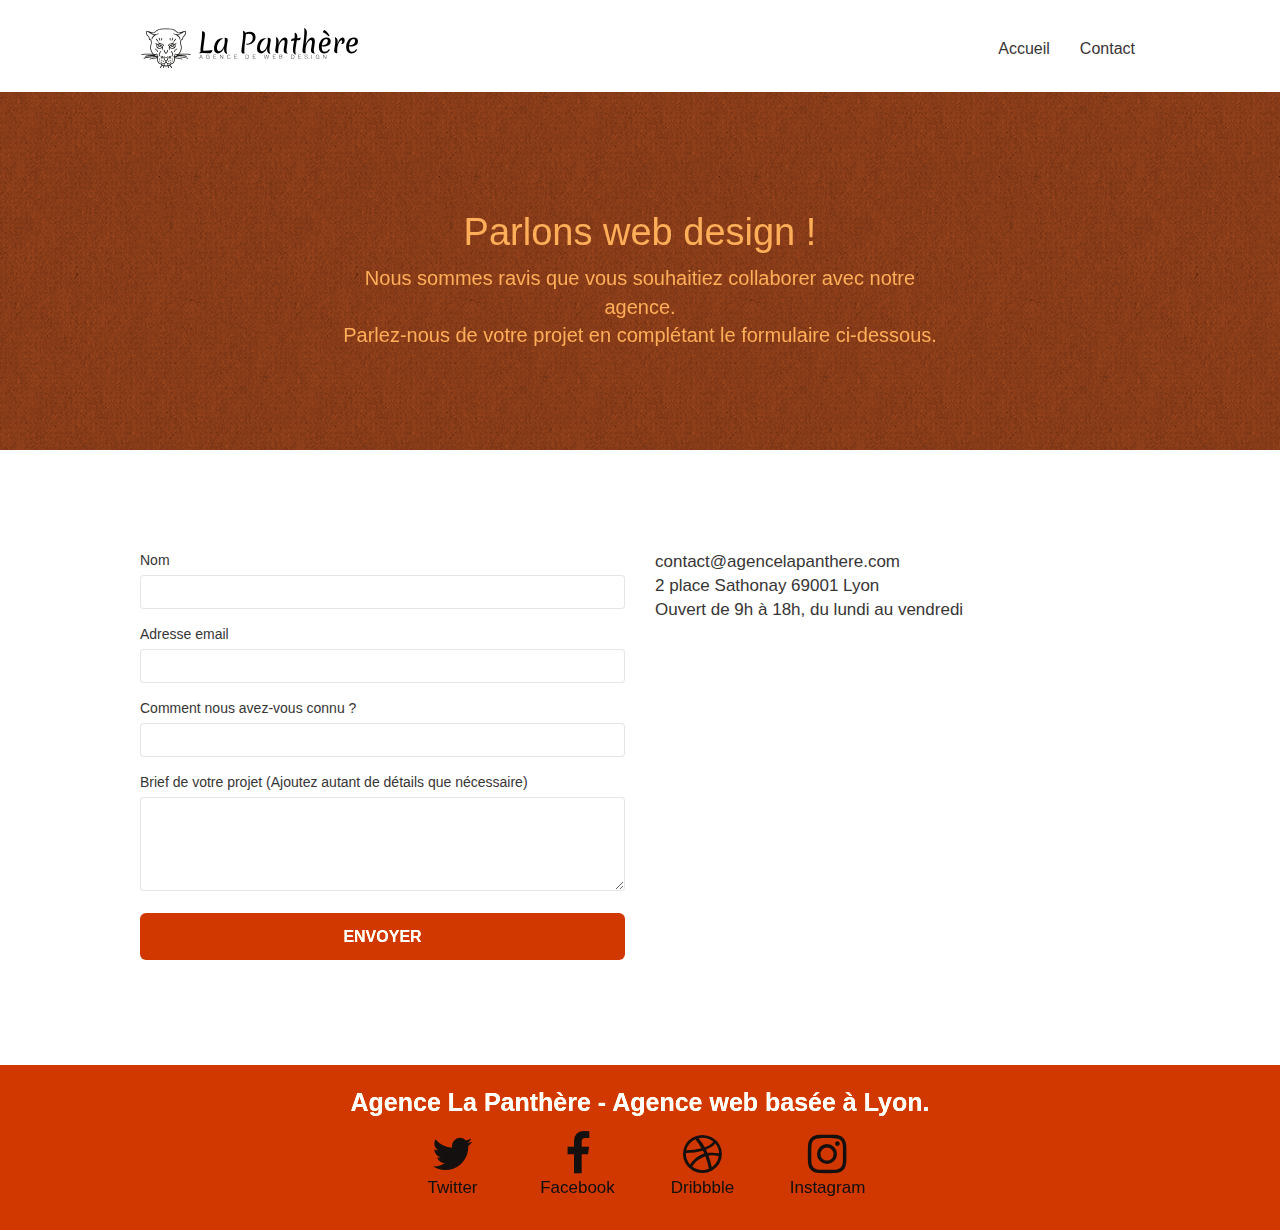
==== contact.html @ a19d9127 "modif page2 ->contact" ====
<!DOCTYPE html>
<html lang="fr">
  <head>
    <meta charset="utf-8" />
    <meta
      name="keywords"
      content="seo, google,web design, site web, site internet, agence design paris,entreprise webdesign, panthère, Lyon Webdesign, Agence web ,Agence web Lyon, Création site internet"
    />
    <meta
      name="description"
      content="L'Agence La Panthère est une agence web permet aux entreprises de devenir visible sur Internet"
    />
    <meta name="author" content="Florent Escots" />
    <meta
      name="viewport"
      content="width=device-width, initial-scale=1.0, viewport-fit=cover"
    />
    <meta
      name="google-site-verification"
      content="YXkiC8D59uaV1XhTnyO_p48L75bWvxlpBgqKc7YOG14"
    />
    <link rel="shortcut icon" type="image/jpg" href="favicon.jpg" />
    <link rel="stylesheet" type="text/css" href="./css/bootstrap.css" />
    <link rel="stylesheet" type="text/css" href="style.css" />
    <link rel="stylesheet" type="text/css" href="./css/font-awesome.css" />
    <link rel="stylesheet" type="text/css" href="./css/et-line.css" />

   

    <title>Contact</title>

    <!-- Analytics -->

    <!-- Analytics END -->
  </head>
  <body>
    <!-- Principal conteneur -->
    <div class="page-container">
      <!-- bloc-0 -->
      <div class="bloc bgc-white l-bloc" id="bloc-0">
        <div class="container bloc-sm">
          <nav class="navbar row">
            <div class="navbar-header">
              <a class="navbar-brand" href="index.html"
                ><img
                  src="img/agence-la-panthere-monochrome.svg"
                  alt="atlanta web design logo"
                  height="40"
              /></a>

              <!-- Nav  -->
              <button
                id="nav-toggle"
                type="button"
                class="ui-navbar-toggle navbar-toggle"
                data-toggle="collapse"
                data-target=".navbar-1"
              >
                <span class="sr-only">Toggle navigation</span
                ><span class="icon-bar"></span><span class="icon-bar"></span
                ><span class="icon-bar"></span>
              </button>
            </div>

            <div class="collapse navbar-collapse navbar-1 special-dropdown-nav">
              <ul class="site-navigation nav navbar-nav">
                <li>
                  <a href="index.html">Accueil</a>
                </li>

                <li>
                  <a href="contact.html">Contact</a>
                </li>
              </ul>
            </div>
          </nav>
        </div>
      </div>
      <!-- bloc-0 END -->

      <!-- bloc-6 -->
      <div
        class="bloc bg-dots-bg bg-repeat bgc-atomic-tangerine d-bloc bloc-bg-texture texture-paper"
        id="bloc-6"
      >
        <div class="container bloc-lg">
          <div class="row">
            <div class="col-sm-12">
              <h1 class="text-center hero-bloc-text tc-white contrastx2">
                Parlons web design !
              </h1>
              <p
                class="text-center mg-lg tc-white tight-width-whitespace contrastx2 text-size-medium"
              >
                Nous sommes ravis que vous souhaitiez collaborer avec notre
                agence.<br />
                Parlez-nous de votre projet en complétant le formulaire
                ci-dessous.
              </p>
            </div>
          </div>
        </div>
      </div>
      <!-- bloc-6 END -->

      <!-- bloc-7 -->
      <div class="bloc bgc-white l-bloc" id="bloc-7">
        <div class="container bloc-lg">
          <div class="row">
            <div class="col-sm-6">
              <form
                id="form_1"
                novalidate
                success-msg="Your message has been sent."
                fail-msg="Sorry it seems that our mail server is not responding, Sorry for the inconvenience!"
              >
                <div class="form-group">
                  <label id="Nom"> Nom </label>
                  <input
                    id="name"
                    type="text"
                    aria-labelledby="Nom"
                    class="form-control"
                    required
                  />
                </div>
                <div class="form-group">
                  <label id="mail"> Adresse email </label>
                  <input
                    id="email"
                    class="form-control"
                    type="email"
                    aria-labelledby="mail"
                    required
                  />
                </div>
                <div class="form-group">
                  <label id="connu"> Comment nous avez-vous connu ? </label>
                  <input
                    class="form-control"
                    aria-labelledby="connu"
                    type="text"
                    required
                    id="input_504"
                  />
                </div>
                <div class="form-group">
                  <label id="brief-project">
                    Brief de votre projet (Ajoutez autant de détails que
                    nécessaire)<br /> </label
                  ><textarea
                    id="message"
                    type="text"
                    class="form-control"
                    aria-labelledby="brief-project"
                    rows="4"
                    cols="50"
                    required
                  ></textarea>
                </div>
                <button
                  class="bloc-button btn btn-lg btn-block cta-hero btn-atomic-tangerine contrastx15"
                  type="submit"
                >
                  Envoyer
                </button>
              </form>
            </div>
            <div class="col-sm-6">
              <p>
                contact@agencelapanthere.com<br />2 place Sathonay 69001 Lyon<br />Ouvert
                de 9h à 18h, du lundi au vendredi<br />
              </p>
            </div>
          </div>
        </div>
      </div>
      <!-- bloc-7 END -->
     <!-- Footer - bloc-8 -->
     <div class="bloc bgc-atomic-tangerine d-bloc contrastx15" id="bloc-8">
      <div class="container bloc-sm">
        <div class="row">
          <div class="col-sm-12">
            <p
              class="text-center white text-size-large contrastx2 weightbold"
            >
              Agence La Panthère - Agence web basée à Lyon.<br />
            </p>
            <div class="row row-no-gutters social">
              <div class="col-sm-3">
                <div class="text-center">
                  <a class="social" href="https://twitter.com/home"  aria-label="twitter">
                    <div class="flex-column">
                      <span class="fa fa-twitter icon-md"></span>
                      <p>Twitter</p>
                    </div>
                  </a>
                </div>
              </div>

              <div class="col-sm-3">
                <div class="text-center">
                  <a
                    class="social"
                    href="https://www.facebook.com/"
                    aria-label="facebook">
                    <div class="flex-column">
                      <span class="fa fa-facebook icon-md"></span>
                      <p>Facebook </p></div>
                    </div>
                  </a>
              </div>
              <div class="col-sm-3">
                <div class="text-center">
                  <a class="social" href="https://dribbble.com/"  aria-label="dribbble">
                    <div class="flex-column">
                      <span class="fa fa-dribbble icon-md"></span>
                      <p>Dribbble</p>
                    </div>
                  </a>
                </div>
              </div>
              <div class="col-sm-3">
                <div class="text-center">
                  <a
                    class="social"
                    href="https://www.instagram.com/?hl=fr"
                    aria-label="instagram">
                    <div class="flex-column">
                      <span class="fa fa-instagram icon-md"></span>
                      <p>Instagram</p>
                    </div>
                  </a>
                </div>
              </div>
            </div>
          </div>
        </div>
      </div>
      <!-- Footer - bloc-8 END -->
    </div>
    <!-- Principal conteneur END -->
  </body>

</html>
---- style.css ----
body {
  margin: 0;
  padding: 0;
  background: #fff;
  overflow-x: hidden;
  -webkit-font-smoothing: antialiased;
  -moz-osx-font-smoothing: grayscale;
}

@font-face {
  font-family: "Pacifico";
  font-style: normal;
  font-weight: 400;
  src: local("Pacifico Regular"), local("Pacifico-Regular"),
    url(https://fonts.gstatic.com/s/pacifico/v12/FwZY7-Qmy14u9lezJ-6H6MmBp0u-.woff2)
      format("woff2");
  font-display: swap;
}

a,
button {
  transition: all 0.3s ease-in-out;
  outline: none !important;
}

a:hover {
  text-decoration: none;
  cursor: pointer;
}

#page-loading-blocs-notifaction {
  position: fixed;
  top: 0;
  bottom: 0;
  width: 100%;
  z-index: 100000;
  background: #ffffff url("img/pageload-spinner.gif") no-repeat center center;
}

.bloc {
  width: 100%;
  clear: both;
  background: 50% 50% no-repeat;
  padding: 0 50px;
  -webkit-background-size: cover;
  -moz-background-size: cover;
  -o-background-size: cover;
  background-size: cover;
  position: relative;
}

.bloc .container {
  padding-left: 0;
  padding-right: 0;
}

.bloc-lg {
  padding: 100px 50px;
}

.bloc-md {
  padding: 50px;
}

.bloc-sm {
  padding: 20px 50px;
}

.bg-center,
.bg-l-edge,
.bg-r-edge,
.bg-t-edge,
.bg-b-edge,
.bg-tl-edge,
.bg-bl-edge,
.bg-tr-edge,
.bg-br-edge,
.bg-repeat {
  -webkit-background-size: auto !important;
  -moz-background-size: auto !important;
  -o-background-size: auto !important;
  background-size: auto !important;
}

.bg-repeat {
  background: repeat;
}

.bg-t-edge {
  background: top no-repeat;
}

.bloc-bg-texture::before {
  content: "";
  background-size: 2px 2px;
  position: absolute;
  top: 0;
  bottom: 0;
  left: 0;
  right: 0;
}

.texture-paper::before {
  background: url("img/texture-paper.png");
  background-size: 280px 280px;
}

.b-parallax {
  background-attachment: fixed;
}

.d-bloc {
  color: rgba(255, 255, 255, 0.7);
}

.d-bloc button:hover {
  color: rgba(255, 255, 255, 0.9);
}

.d-bloc .icon-round,
.d-bloc .icon-square,
.d-bloc .icon-rounded,
.d-bloc .icon-semi-rounded-a,
.d-bloc .icon-semi-rounded-b {
  border-color: rgba(255, 255, 255, 0.9);
}

.d-bloc .divider-h span {
  border-color: rgba(255, 255, 255, 0.2);
}

.d-bloc .a-btn:hover,
.d-bloc .navbar a:hover,
.d-bloc .navbar-brand:hover,
.d-bloc a:hover .icon-sm,
.d-bloc a:hover .icon-md,
.d-bloc a:hover .icon-lg,
.d-bloc a:hover .icon-xl,
.d-bloc h1 a:hover,
.d-bloc h2 a:hover,
.d-bloc h3 a:hover,
.d-bloc h4 a:hover,
.d-bloc h5 a:hover,
.d-bloc h6 a:hover,
.d-bloc p a:hover {
  color: rgba(255, 255, 255, 1);
}

.d-bloc .navbar-toggle .icon-bar {
  background: rgba(255, 255, 255, 1);
}

.d-bloc .btn-wire,
.d-bloc .btn-wire:hover {
  color: rgba(255, 255, 255, 1);
  border-color: rgba(255, 255, 255, 1);
}

.d-bloc .panel {
  color: rgba(0, 0, 0, 0.5);
}

.d-bloc .panel button:hover {
  color: rgba(0, 0, 0, 0.7);
}

.d-bloc .panel icon {
  border-color: rgba(0, 0, 0, 0.7);
}

.d-bloc .panel .divider-h span {
  border-color: rgba(0, 0, 0, 0.1);
}

.d-bloc .panel .a-btn {
  color: rgba(0, 0, 0, 0.6);
}

.d-bloc .panel .a-btn:hover {
  color: rgba(0, 0, 0, 1);
}

.d-bloc .panel .btn-wire,
.d-bloc .panel .btn-wire:hover {
  color: rgba(0, 0, 0, 0.7);
  border-color: rgba(0, 0, 0, 0.3);
}

.d-bloc .panel,
.l-bloc {
  color: rgba(0, 0, 0, 0.5);
}

.d-bloc .panel button:hover,
.l-bloc button:hover {
  color: rgba(0, 0, 0, 0.7);
}

.l-bloc .icon-round,
.l-bloc .icon-square,
.l-bloc .icon-rounded,
.l-bloc .icon-semi-rounded-a,
.l-bloc .icon-semi-rounded-b {
  border-color: rgba(0, 0, 0, 0.7);
}

.d-bloc .panel .divider-h span,
.l-bloc .divider-h span {
  border-color: rgba(0, 0, 0, 0.1);
}

.d-bloc .panel .a-btn,
.l-bloc .a-btn,
.l-bloc .navbar a,
.l-bloc .navbar-brand,
.l-bloc a .icon-sm,
.l-bloc a .icon-md,
.l-bloc a .icon-lg,
.l-bloc a .icon-xl,
.l-bloc h1 a,
.l-bloc h2 a,
.l-bloc h3 a,
.l-bloc h4 a,
.l-bloc h5 a,
.l-bloc h6 a,
.l-bloc p a {
  color: rgba(0, 0, 0, 0.6);
}

.d-bloc .panel .a-btn:hover,
.l-bloc .a-btn:hover,
.l-bloc .navbar a:hover,
.l-bloc .navbar-brand:hover,
.l-bloc a:hover .icon-sm,
.l-bloc a:hover .icon-md,
.l-bloc a:hover .icon-lg,
.l-bloc a:hover .icon-xl,
.l-bloc h1 a:hover,
.l-bloc h2 a:hover,
.l-bloc h3 a:hover,
.l-bloc h4 a:hover,
.l-bloc h5 a:hover,
.l-bloc h6 a:hover,
.l-bloc p a:hover {
  color: rgba(0, 0, 0, 1);
}

.l-bloc .navbar-toggle .icon-bar {
  color: rgba(0, 0, 0, 0.6);
}

.d-bloc .panel .btn-wire,
.d-bloc .panel .btn-wire:hover,
.l-bloc .btn-wire,
.l-bloc .btn-wire:hover {
  color: rgba(0, 0, 0, 0.7);
  border-color: rgba(0, 0, 0, 0.3);
}

.voffset {
  margin-top: 30px;
}

.voffset-lg {
  margin-top: 80px;
}

.row-no-gutters {
  margin-right: 0;
  margin-left: 0;
}

.row.row-no-gutters > [class^="col-"],
.row.row-no-gutters > [class*=" col-"] {
  padding-right: 0;
  padding-left: 0;
}

#bloc-1-hero h1 {
  font-size: 32px;
}

.navbar {
  margin-bottom: 0;
  z-index: 1;
}

.navbar-brand {
  height: auto;
  padding: 3px 15px;
  font-size: 25px;
  font-weight: normal;
  font-weight: 600;
  line-height: 44px;
}

.navbar-brand img {
  max-height: 200px;
  margin: 0 5px 0 0;
  display: inline;
}

.navbar-brand img[src$="svg"] {
  min-width: 100px;
}

.nav-center .navbar-brand img {
  margin: 0;
}

.navbar .nav {
  padding-top: 2px;
  margin-right: -16px;
  float: right;
  z-index: 1;
}

.nav > li {
  float: left;
  margin-top: 4px;
  font-size: 16px;
}

.navbar-nav .open .dropdown-menu > li > a {
  text-align: inherit;
}

.nav > li a:hover,
.nav > li a:focus {
  background: transparent;
}

.navbar-toggle {
  margin: 10px 10px 0 0;
  border: 0px;
}

.navbar-toggle:hover {
  background: transparent !important;
}

.navbar-toggle .icon-bar {
  background-color: rgba(0, 0, 0, 0.5);
  width: 26px;
}

.nav-invert .navbar .nav {
  float: left;
}

.nav-invert .navbar-header,
.nav-invert .navbar-brand {
  float: right;
  position: relative;
  z-index: 2;
}

@media (min-width: 768px) {
  .site-navigation {
    position: absolute;
    top: 50%;
    right: 20px;
    transform: translate(0, -50%);
    -webkit-transform: translateY(-50%);
  }
  .nav > li .dropdown-menu a,
  .nav > li .dropdown-menu a:hover {
    color: #484848;
  }
  .nav-invert .site-navigation {
    left: 0;
    right: 0;
  }
  .nav-center {
    text-align: center;
  }
  .nav-center .navbar-header {
    width: 100%;
  }
  .nav-center .navbar-header,
  .nav-center .navbar-brand,
  .nav-center .nav > li {
    float: none;
    display: inline-block;
  }
  .nav-center .site-navigation {
    position: relative;
    width: 100%;
    right: 0;
    margin-right: 0px;
    margin-top: 20px;
  }
  .nav-center.mini-nav .navbar-toggle {
    float: none;
    margin: 10px auto 0;
  }
}

.nav > li > .dropdown a {
  background: none !important;
  display: block;
  padding: 14px 15px;
}

nav .caret {
  margin: 0 5px;
}

.dropdown-menu .dropdown-menu {
  top: -8px;
  left: 100%;
}

.dropdown-menu .dropmenu-flow-right {
  top: 100%;
  left: 0;
  margin-left: -1px;
  border-top-left-radius: 0;
  border-top-right-radius: 0;
}

.dropdown-menu .dropdown span {
  border: 4px solid black;
  border-top-color: transparent;
  border-right-color: transparent;
  border-bottom-color: transparent;
  margin: 6px -5px 0 0 !important;
  float: right;
}

.mg-md {
  margin-top: 10px;
  margin-bottom: 20px;
}

.mg-lg {
  margin-top: 10px;
  margin-bottom: 40px;
}

.btn {
  margin: 0 5px 5px 0;
}

.btn.pull-right {
  margin: 0 0 5px 5px;
}

.btn-d,
.btn-d:hover,
.btn-d:focus {
  color: #fff;
  background: rgba(0, 0, 0, 0.3);
}

button {
  outline: none !important;
}

.btn-rd {
  border-radius: 40px;
}

.btn-clean {
  border: 1px solid rgba(0, 0, 0, 0.08);
  border-bottom-color: rgba(0, 0, 0, 0.1);
  text-shadow: 0 1px 0 rgba(0, 0, 1, 0.1);
  box-shadow: 0 1px 3px rgba(0, 0, 1, 0.25),
    inset 0 1px 0 0 rgba(255, 255, 255, 0.15);
}

.icon-md {
  font-size: 30px !important;
}

.icon-lg {
  font-size: 60px !important;
}

.sm-shadow {
  text-shadow: 0 1px 2px rgba(0, 0, 0, 0.3);
}

.panel-sq,
.panel-sq .panel-heading,
.panel-sq .panel-footer {
  border-radius: 0;
}

.panel-rd {
  border-radius: 30px;
}

.panel-rd .panel-heading {
  border-radius: 29px 29px 0 0;
}

.panel-rd .panel-footer {
  border-radius: 0 0 29px 29px;
}

.form-control {
  border-color: rgba(0, 0, 0, 0.1);
  box-shadow: none;
}

.scrollToTop {
  width: 40px;
  height: 40px;
  position: fixed;
  bottom: 20px;
  right: 20px;
  opacity: 0;
  z-index: 500;
  transition: all 0.3s ease-in-out;
}

.scrollToTop span {
  margin-top: 6px;
}

.showScrollTop {
  font-size: 14px;
  opacity: 1;
}

a[data-lightbox] {
  position: relative;
  display: block;
  text-align: center;
}

a[data-lightbox]:hover::before {
  content: "+";
  font-family: "HelveticaNeue-Light", "Helvetica Neue Light", "Helvetica Neue",
    Helvetica, Arial;
  font-size: 32px;
  width: 50px;
  height: 50px;
  margin-left: -25px;
  border-radius: 50%;
  background: rgba(0, 0, 0, 0.6);
  color: #fff;
  font-weight: 100;
  z-index: 1;
  position: absolute;
  top: 50%;
  transform: translateY(-50%);
  -webkit-transform: translateY(-50%);
}

a[data-lightbox]:hover img {
  opacity: 0.6;
  -webkit-animation-fill-mode: none;
  animation-fill-mode: none;
}

#lightbox-modal {
  display: flex;
  align-items: center;
}

#lightbox-modal .modal-dialog {
  width: 90%;
  max-width: 900px;
  margin: 0 auto 0;
}

#lightbox-modal .modal-dialog img {
  max-height: 90vh;
  margin: 0 auto;
}

.lightbox-caption {
  padding: 20px;
  color: #fff;
  background: rgba(0, 0, 0, 0.5);
  position: absolute;
  left: 15px;
  right: 15px;
  bottom: 5px;
}

.close-lightbox {
  color: #fff;
  font-size: 30px;
  position: absolute;
  top: 20px;
  right: 20px;
  z-index: 20;
  background: rgba(0, 0, 0, 0.5);
  border: none;
  line-height: 30px;
  padding: 0 9px 5px;
  opacity: 0.3;
}

.close-lightbox:hover,
.next-lightbox:hover,
.prev-lightbox:hover {
  opacity: 1;
  color: #fff;
}

.next-lightbox,
.prev-lightbox {
  font-size: 20px;
  color: rgba(255, 255, 255, 0.9);
  background: rgba(0, 0, 0, 0.5);
  transition: all 0.2s ease-in-out;
  position: absolute;
  top: 45%;
  z-index: 1;
  opacity: 0.4;
}

.next-lightbox {
  padding: 6px 8px 1px 13px;
  right: 25px;
}

.prev-lightbox {
  padding: 6px 13px 1px 10px;
  left: 25px;
}

.snapshot-lb .modal-body {
  padding-bottom: 45px;
}

.snapshot-lb .lightbox-caption {
  padding: 0;
  color: rgba(0, 0, 0, 0.5);
  background: none;
}

h1,
h2,
h3,
h4,
h5,
h6,
p,
label,
.btn,
a {
  font-family: "helvetica";
  font-weight: 400;
  color: #383535 !important;
}

.container {
  max-width: 1000px;
}

.hero-bloc-text {
  font-size: 38px;
}

.hero-bloc-text-sub {
  font-size: 36px;
}

.statement-bloc-text {
  line-height: 26px;
  font-style: italic;
  font-size: 20px;
  text-align: center;
  font-weight: lighter;
  max-width: 520px;
  margin: auto auto auto auto;
}

p {
  font-size: 11px;
}

.tight-width-whitespace {
  max-width: 600px;
  margin: auto auto auto auto;
}

.h1 {
  font-size: 20px;
  font-family: "Open Sans";
}

.cta-hero {
  margin-top: 22px;
  color: #ffffff !important;
  text-transform: uppercase;
  padding: 12px 28px 12px 28px;
  font-size: 16px;
  font-weight: 700;
}

.social {
  max-width: 500px;
  margin: auto auto auto auto;
}

h2 {
  font-size: 22px;
  line-height: 1.4em;
}

h3 {
  font-size: 15px;
  text-transform: uppercase;
  font-weight: 700;
  color: #333333 !important;
}

.med-width-whitespace {
  max-width: 800px;
  margin: auto auto auto auto;
  box-shadow: 0px 0px 0px #000000;
}

h1 {
  color: #333333 !important;
}

h4 {
  color: #333333 !important;
}

.icons {
  margin-bottom: 14px;
  margin-top: 24px;
}

.white {
  color: #ffffff !important;
}

.portfolio-thumb {
  margin-bottom: 24px;
}

.portfolio-row {
  margin-bottom: 44px;
  margin-top: 50px;
}

.avatar {
  box-shadow: 0px 4px 9px rgba(0, 0, 0, 0.3);
}

.black-background {
  background-color: rgba(165, 147, 99, 0.7);
  padding: 40px 40px 40px 40px;
}

.bold-link {
  font-weight: 900;
  text-decoration: underline !important;
}

.bgc-white {
  background-color: #ffffff;
}

.bgc-dark-slate-blue {
  background-color: #364577;
}

.bgc-atomic-tangerine {
  background-color: #b55021;
}

.tc-white {
  color: #f3976c !important;
}

.contrastx2 {
  filter: contrast(200%);
}

.btn-atomic-tangerine {
  background: #b55021;
  color: #ffffff !important;
}

.btn-atomic-tangerine:hover {
  background: #c27956 !important;
  color: #ffffff !important;
}

.ltc-white {
  color: #ffffff !important;
}

.ltc-white:hover {
  color: #cccccc !important;
}

.ltc-atomic-tangerine {
  color: #f3976c !important;
}

.ltc-atomic-tangerine:hover {
  color: #c27956 !important;
}

.icon-dark-slate-blue {
  color: #364577 !important;
  border-color: #364577 !important;
}

.bg-dots-bg {
  background-image: url("img/dots-bg.png");
}

.bg-lines-h2-bg {
  background-image: url("img/lines-h2-bg.png");
}

.bg-banniere {
  background-image: url("img/agence-la-panthere.webp");
}

.bg-presentation {
  background-image: url("img/image-de-presentation.webp");
}

@media (max-width: 1024px) {
  .bloc {
    padding-left: 20px;
    padding-right: 20px;
  }
  .bloc.full-width-bloc,
  .bloc-tile-2.full-width-bloc .container,
  .bloc-tile-3.full-width-bloc .container,
  .bloc-tile-4.full-width-bloc .container {
    padding-left: 0;
    padding-right: 0;
  }
}

@media (max-width: 992px) and (min-width: 768px) {
  .navbar .nav {
    max-width: 80%;
  }
  .nav-center.navbar .nav {
    max-width: 100%;
  }
}

@media only screen and (min-device-width: 768px) and (max-device-width: 1024px) and (orientation: landscape) {
  .b-parallax {
    background-attachment: scroll;
  }
}

@media only screen and (min-device-width: 1024px) and (max-device-width: 1366px) and (-webkit-min-device-pixel-ratio: 1.5) {
  .b-parallax {
    background-attachment: scroll;
  }
}

@media (max-width: 991px) {
  .container {
    width: 100%;
  }
  .b-parallax {
    background-attachment: scroll;
  }
  .page-container,
  #hero-bloc {
    overflow-x: hidden;
    position: relative;
  }
  .bloc {
    padding-left: constant(safe-area-inset-left);
    padding-right: constant(safe-area-inset-right);
  }
  .bloc-group,
  .bloc-group .bloc {
    display: block;
    width: 100%;
  }
  .bloc-fill-screen .fill-bloc-top-edge,
  .bloc-fill-screen .fill-bloc-bottom-edge {
    padding: 0 20px;
    padding-left: constant(safe-area-inset-left);
    padding-right: constant(safe-area-inset-right);
  }
}

@media (max-width: 767px) {
  .page-container {
    overflow-x: hidden;
    position: relative;
  }
  h1,
  h2,
  h3,
  h4,
  h5,
  h6,
  p,
  #disqus_thread {
    padding-left: 10px !important;
    padding-right: 10px !important;
  }
  .b-parallax {
    background-attachment: scroll;
  }
  .navbar .nav {
    padding-top: 0;
    border-top: 1px solid rgba(0, 0, 0, 0.2);
    float: none !important;
  }
  .navbar.row {
    margin-left: 0;
    margin-right: 0;
  }
  .site-navigation {
    position: inherit;
    transform: none;
    -webkit-transform: none;
    -ms-transform: none;
  }
  .nav > li {
    margin-top: 0;
    border-bottom: 1px solid rgba(0, 0, 0, 0.1);
    background: rgba(0, 0, 0, 0.05);
    text-align: left;
    padding-left: 15px;
    width: 100%;
  }
  .nav > li:hover {
    background: rgba(0, 0, 0, 0.08);
  }
  .dropdown .dropdown a .caret {
    float: none;
    margin: 5px 0 0 10px !important;
    border: 4px solid black;
    border-bottom-color: transparent;
    border-right-color: transparent;
    border-left-color: transparent;
  }
  #hero-bloc .navbar .nav {
    background: rgba(0, 0, 0, 0.8);
  }
  #hero-bloc .navbar .nav a {
    color: rgba(255, 255, 255, 0.6);
  }
  .hero {
    padding: 50px 0;
  }
  .hero-nav {
    left: -1px;
    right: -1px;
  }
  .navbar-collapse {
    padding: 0;
    overflow-x: hidden;
    -webkit-box-shadow: none;
    box-shadow: none;
  }
  .navbar-brand img {
    max-height: 40px;
    width: auto;
  }
  .nav-invert .navbar-header {
    float: none;
    width: 100%;
  }
  .nav-invert .navbar-toggle {
    float: left;
    margin-left: 10px;
  }
  .bloc {
    padding-left: 0;
    padding-right: 0;
  }
  .bloc-xxl,
  .bloc-xl,
  .bloc-lg {
    padding: 40px 0;
  }
  .bloc-sm,
  .bloc-md {
    padding-left: 0;
    padding-right: 0;
  }
  .bloc-tile-2 .container,
  .bloc-tile-3 .container,
  .bloc-tile-4 .container,
  .bloc-fill-screen .fill-bloc-top-edge,
  .bloc-fill-screen .fill-bloc-bottom-edge {
    padding-left: 0;
    padding-right: 0;
  }
  .a-block {
    padding: 0 10px;
  }
  .btn-dwn {
    display: none;
  }
  .voffset {
    margin-top: 5px;
  }
  .voffset-md {
    margin-top: 20px;
  }
  .voffset-lg {
    margin-top: 30px;
  }
  form {
    padding: 5px;
  }
  .close-lightbox {
    display: inline-block;
  }
  .blocsapp-device-iphone5 {
    background-size: 216px 425px;
    padding-top: 60px;
    width: 216px;
    height: 425px;
  }
  .blocsapp-device-iphone5 img {
    width: 180px;
    height: 320px;
  }
}

.text-size-max {
  font-size: 30px;
}

.text-size-large {
  font-size: 25px;
}

.contrastx15 {
  filter: contrast(150%);
}

.text-size-medium {
  font-size: 20px;
}

.text-size-medium-moins {
  font-size: 15px;
}

.weightbold {
  font-weight: bold;
}

@media (max-width: 400px) {
  .bloc {
    padding-left: 0;
    padding-right: 0;
  }
}

@media (max-width: 767px) {
  .bloc-mob-center-text {
    text-align: center;
  }
}

.fa {
  font-size: 45px !important;
}

.flex-column {
  display: flex;
  flex-direction: column;
}

p {
  font-size: 17px;
}
---- css/et-line.css ----
@font-face {
    font-family: et-line;
    src: url(../fonts/et-line.eot);
    src: url(../fonts/et-line.eot?#iefix) format('embedded-opentype'), url(../fonts/et-line.woff) format('woff'), url(../fonts/et-line.ttf) format('truetype'), url(../fonts/et-line.svg#et-line) format('svg');
    font-weight: 400;
    font-style: normal
}

.et-icon-adjustments,
.et-icon-alarmclock,
.et-icon-anchor,
.et-icon-aperture,
.et-icon-attachment,
.et-icon-bargraph,
.et-icon-basket,
.et-icon-beaker,
.et-icon-bike,
.et-icon-book-open,
.et-icon-briefcase,
.et-icon-browser,
.et-icon-calendar,
.et-icon-camera,
.et-icon-caution,
.et-icon-chat,
.et-icon-circle-compass,
.et-icon-clipboard,
.et-icon-clock,
.et-icon-cloud,
.et-icon-compass,
.et-icon-desktop,
.et-icon-dial,
.et-icon-document,
.et-icon-documents,
.et-icon-download,
.et-icon-dribbble,
.et-icon-edit,
.et-icon-envelope,
.et-icon-expand,
.et-icon-facebook,
.et-icon-flag,
.et-icon-focus,
.et-icon-gears,
.et-icon-genius,
.et-icon-gift,
.et-icon-global,
.et-icon-globe,
.et-icon-googleplus,
.et-icon-grid,
.et-icon-happy,
.et-icon-hazardous,
.et-icon-heart,
.et-icon-hotairballoon,
.et-icon-hourglass,
.et-icon-key,
.et-icon-laptop,
.et-icon-layers,
.et-icon-lifesaver,
.et-icon-lightbulb,
.et-icon-linegraph,
.et-icon-linkedin,
.et-icon-lock,
.et-icon-magnifying-glass,
.et-icon-map,
.et-icon-map-pin,
.et-icon-megaphone,
.et-icon-mic,
.et-icon-mobile,
.et-icon-newspaper,
.et-icon-notebook,
.et-icon-paintbrush,
.et-icon-paperclip,
.et-icon-pencil,
.et-icon-phone,
.et-icon-picture,
.et-icon-pictures,
.et-icon-piechart,
.et-icon-presentation,
.et-icon-pricetags,
.et-icon-printer,
.et-icon-profile-female,
.et-icon-profile-male,
.et-icon-puzzle,
.et-icon-quote,
.et-icon-recycle,
.et-icon-refresh,
.et-icon-ribbon,
.et-icon-rss,
.et-icon-sad,
.et-icon-scissors,
.et-icon-scope,
.et-icon-search,
.et-icon-shield,
.et-icon-speedometer,
.et-icon-strategy,
.et-icon-streetsign,
.et-icon-tablet,
.et-icon-target,
.et-icon-telescope,
.et-icon-toolbox,
.et-icon-tools,
.et-icon-tools-2,
.et-icon-trophy,
.et-icon-tumblr,
.et-icon-twitter,
.et-icon-upload,
.et-icon-video,
.et-icon-wallet,
.et-icon-wine {
    font-family: et-line;
    speak: none;
    font-style: normal;
    font-weight: 400;
    font-variant: normal;
    text-transform: none;
    line-height: 1;
    -webkit-font-smoothing: antialiased;
    -moz-osx-font-smoothing: grayscale;
    display: inline-block
}

.et-icon-mobile:before {
    content: "\e000"
}

.et-icon-laptop:before {
    content: "\e001"
}

.et-icon-desktop:before {
    content: "\e002"
}

.et-icon-tablet:before {
    content: "\e003"
}

.et-icon-phone:before {
    content: "\e004"
}

.et-icon-document:before {
    content: "\e005"
}

.et-icon-documents:before {
    content: "\e006"
}

.et-icon-search:before {
    content: "\e007"
}

.et-icon-clipboard:before {
    content: "\e008"
}

.et-icon-newspaper:before {
    content: "\e009"
}

.et-icon-notebook:before {
    content: "\e00a"
}

.et-icon-book-open:before {
    content: "\e00b"
}

.et-icon-browser:before {
    content: "\e00c"
}

.et-icon-calendar:before {
    content: "\e00d"
}

.et-icon-presentation:before {
    content: "\e00e"
}

.et-icon-picture:before {
    content: "\e00f"
}

.et-icon-pictures:before {
    content: "\e010"
}

.et-icon-video:before {
    content: "\e011"
}

.et-icon-camera:before {
    content: "\e012"
}

.et-icon-printer:before {
    content: "\e013"
}

.et-icon-toolbox:before {
    content: "\e014"
}

.et-icon-briefcase:before {
    content: "\e015"
}

.et-icon-wallet:before {
    content: "\e016"
}

.et-icon-gift:before {
    content: "\e017"
}

.et-icon-bargraph:before {
    content: "\e018"
}

.et-icon-grid:before {
    content: "\e019"
}

.et-icon-expand:before {
    content: "\e01a"
}

.et-icon-focus:before {
    content: "\e01b"
}

.et-icon-edit:before {
    content: "\e01c"
}

.et-icon-adjustments:before {
    content: "\e01d"
}

.et-icon-ribbon:before {
    content: "\e01e"
}

.et-icon-hourglass:before {
    content: "\e01f"
}

.et-icon-lock:before {
    content: "\e020"
}

.et-icon-megaphone:before {
    content: "\e021"
}

.et-icon-shield:before {
    content: "\e022"
}

.et-icon-trophy:before {
    content: "\e023"
}

.et-icon-flag:before {
    content: "\e024"
}

.et-icon-map:before {
    content: "\e025"
}

.et-icon-puzzle:before {
    content: "\e026"
}

.et-icon-basket:before {
    content: "\e027"
}

.et-icon-envelope:before {
    content: "\e028"
}

.et-icon-streetsign:before {
    content: "\e029"
}

.et-icon-telescope:before {
    content: "\e02a"
}

.et-icon-gears:before {
    content: "\e02b"
}

.et-icon-key:before {
    content: "\e02c"
}

.et-icon-paperclip:before {
    content: "\e02d"
}

.et-icon-attachment:before {
    content: "\e02e"
}

.et-icon-pricetags:before {
    content: "\e02f"
}

.et-icon-lightbulb:before {
    content: "\e030"
}

.et-icon-layers:before {
    content: "\e031"
}

.et-icon-pencil:before {
    content: "\e032"
}

.et-icon-tools:before {
    content: "\e033"
}

.et-icon-tools-2:before {
    content: "\e034"
}

.et-icon-scissors:before {
    content: "\e035"
}

.et-icon-paintbrush:before {
    content: "\e036"
}

.et-icon-magnifying-glass:before {
    content: "\e037"
}

.et-icon-circle-compass:before {
    content: "\e038"
}

.et-icon-linegraph:before {
    content: "\e039"
}

.et-icon-mic:before {
    content: "\e03a"
}

.et-icon-strategy:before {
    content: "\e03b"
}

.et-icon-beaker:before {
    content: "\e03c"
}

.et-icon-caution:before {
    content: "\e03d"
}

.et-icon-recycle:before {
    content: "\e03e"
}

.et-icon-anchor:before {
    content: "\e03f"
}

.et-icon-profile-male:before {
    content: "\e040"
}

.et-icon-profile-female:before {
    content: "\e041"
}

.et-icon-bike:before {
    content: "\e042"
}

.et-icon-wine:before {
    content: "\e043"
}

.et-icon-hotairballoon:before {
    content: "\e044"
}

.et-icon-globe:before {
    content: "\e045"
}

.et-icon-genius:before {
    content: "\e046"
}

.et-icon-map-pin:before {
    content: "\e047"
}

.et-icon-dial:before {
    content: "\e048"
}

.et-icon-chat:before {
    content: "\e049"
}

.et-icon-heart:before {
    content: "\e04a"
}

.et-icon-cloud:before {
    content: "\e04b"
}

.et-icon-upload:before {
    content: "\e04c"
}

.et-icon-download:before {
    content: "\e04d"
}

.et-icon-target:before {
    content: "\e04e"
}

.et-icon-hazardous:before {
    content: "\e04f"
}

.et-icon-piechart:before {
    content: "\e050"
}

.et-icon-speedometer:before {
    content: "\e051"
}

.et-icon-global:before {
    content: "\e052"
}

.et-icon-compass:before {
    content: "\e053"
}

.et-icon-lifesaver:before {
    content: "\e054"
}

.et-icon-clock:before {
    content: "\e055"
}

.et-icon-aperture:before {
    content: "\e056"
}

.et-icon-quote:before {
    content: "\e057"
}

.et-icon-scope:before {
    content: "\e058"
}

.et-icon-alarmclock:before {
    content: "\e059"
}

.et-icon-refresh:before {
    content: "\e05a"
}

.et-icon-happy:before {
    content: "\e05b"
}

.et-icon-sad:before {
    content: "\e05c"
}

.et-icon-facebook:before {
    content: "\e05d"
}

.et-icon-twitter:before {
    content: "\e05e"
}

.et-icon-googleplus:before {
    content: "\e05f"
}

.et-icon-rss:before {
    content: "\e060"
}

.et-icon-tumblr:before {
    content: "\e061"
}

.et-icon-linkedin:before {
    content: "\e062"
}

.et-icon-dribbble:before {
    content: "\e063"
}
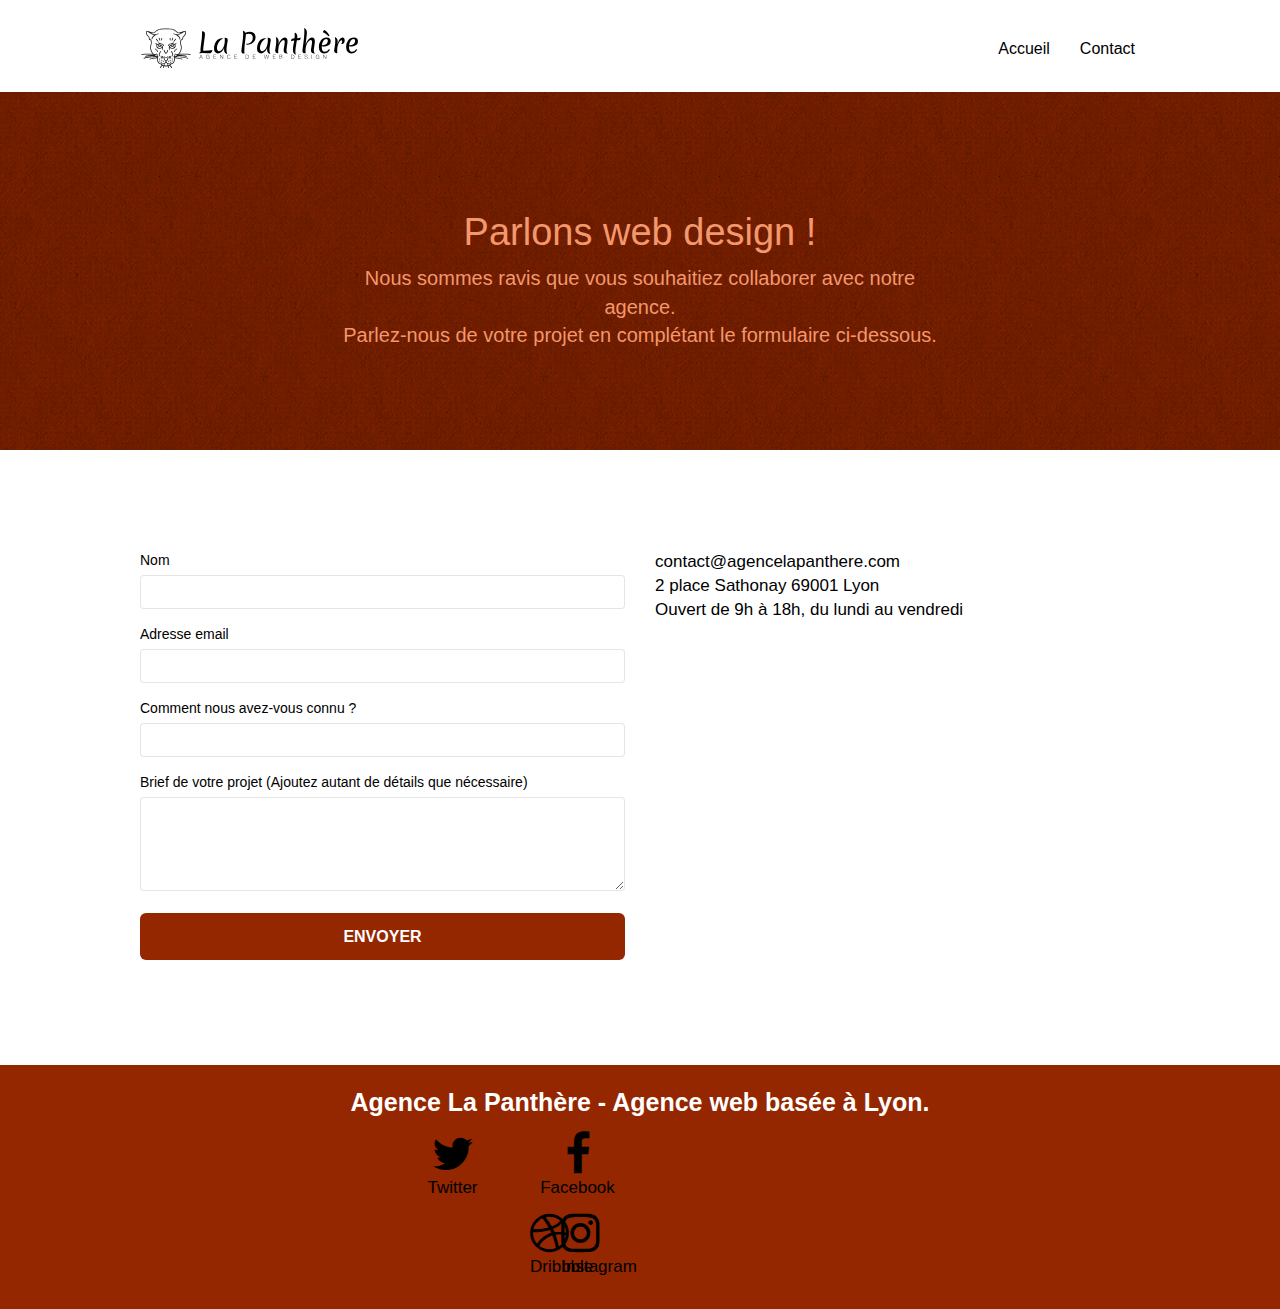
==== commit 63a6d657: "validator contact" ====
--- a/contact.html
+++ b/contact.html
@@ -24,14 +24,7 @@
     <link rel="stylesheet" type="text/css" href="style.css" />
     <link rel="stylesheet" type="text/css" href="./css/font-awesome.css" />
     <link rel="stylesheet" type="text/css" href="./css/et-line.css" />
-
-   
-
     <title>Contact</title>
-
-    <!-- Analytics -->
-
-    <!-- Analytics END -->
   </head>
   <body>
     <!-- Principal conteneur -->
@@ -46,8 +39,8 @@
                   src="img/agence-la-panthere-monochrome.svg"
                   alt="atlanta web design logo"
                   height="40"
-              /></a>
-
+                />
+              </a>
               <!-- Nav  -->
               <button
                 id="nav-toggle"
@@ -56,18 +49,17 @@
                 data-toggle="collapse"
                 data-target=".navbar-1"
               >
-                <span class="sr-only">Toggle navigation</span
-                ><span class="icon-bar"></span><span class="icon-bar"></span
-                ><span class="icon-bar"></span>
+                <span class="sr-only">Toggle navigation</span>
+                <span class="icon-bar"></span>
+                <span class="icon-bar"></span>
+                <span class="icon-bar"></span>
               </button>
             </div>
-
             <div class="collapse navbar-collapse navbar-1 special-dropdown-nav">
               <ul class="site-navigation nav navbar-nav">
                 <li>
                   <a href="index.html">Accueil</a>
                 </li>
-
                 <li>
                   <a href="contact.html">Contact</a>
                 </li>
@@ -77,7 +69,6 @@
         </div>
       </div>
       <!-- bloc-0 END -->
-
       <!-- bloc-6 -->
       <div
         class="bloc bg-dots-bg bg-repeat bgc-atomic-tangerine d-bloc bloc-bg-texture texture-paper"
@@ -102,18 +93,12 @@
         </div>
       </div>
       <!-- bloc-6 END -->
-
       <!-- bloc-7 -->
       <div class="bloc bgc-white l-bloc" id="bloc-7">
         <div class="container bloc-lg">
           <div class="row">
             <div class="col-sm-6">
-              <form
-                id="form_1"
-                novalidate
-                success-msg="Your message has been sent."
-                fail-msg="Sorry it seems that our mail server is not responding, Sorry for the inconvenience!"
-              >
+              <form id="form_1" novalidate>
                 <div class="form-group">
                   <label id="Nom"> Nom </label>
                   <input
@@ -150,7 +135,6 @@
                     nécessaire)<br /> </label
                   ><textarea
                     id="message"
-                    type="text"
                     class="form-control"
                     aria-labelledby="brief-project"
                     rows="4"
@@ -176,70 +160,81 @@
         </div>
       </div>
       <!-- bloc-7 END -->
-     <!-- Footer - bloc-8 -->
-     <div class="bloc bgc-atomic-tangerine d-bloc contrastx15" id="bloc-8">
-      <div class="container bloc-sm">
-        <div class="row">
-          <div class="col-sm-12">
-            <p
-              class="text-center white text-size-large contrastx2 weightbold"
-            >
-              Agence La Panthère - Agence web basée à Lyon.<br />
-            </p>
-            <div class="row row-no-gutters social">
-              <div class="col-sm-3">
-                <div class="text-center">
-                  <a class="social" href="https://twitter.com/home"  aria-label="twitter">
-                    <div class="flex-column">
-                      <span class="fa fa-twitter icon-md"></span>
-                      <p>Twitter</p>
+      <!-- Footer - bloc-8 -->
+      <div class="bloc bgc-atomic-tangerine d-bloc contrastx15" id="bloc-8">
+        <div class="container bloc-sm">
+          <div class="row">
+            <div class="col-sm-12">
+              <p
+                class="text-center white text-size-large contrastx2 weightbold"
+              >
+                Agence La Panthère - Agence web basée à Lyon.<br />
+              </p>
+              <div class="row row-no-gutters social">
+                <div class="col-sm-3">
+                  <div class="text-center">
+                    <a
+                      class="social"
+                      href="https://twitter.com/home"
+                      aria-label="twitter"
+                    >
+                      <div class="flex-column">
+                        <span class="fa fa-twitter icon-md"></span>
+                        <p>Twitter</p>
+                      </div>
+                    </a>
+                  </div>
+                </div>
+
+                <div class="col-sm-3">
+                  <div class="text-center">
+                    <a
+                      class="social"
+                      href="https://www.facebook.com/"
+                      aria-label="facebook"
+                    >
+                      <div class="flex-column">
+                        <span class="fa fa-facebook icon-md"></span>
+                        <p>Facebook</p>
+                      </div>
+                    </a>
+                  </div>
+                  <div class="col-sm-3">
+                    <div class="text-center">
+                      <a
+                        class="social"
+                        href="https://dribbble.com/"
+                        aria-label="dribbble"
+                      >
+                        <div class="flex-column">
+                          <span class="fa fa-dribbble icon-md"></span>
+                          <p>Dribbble</p>
+                        </div>
+                      </a>
                     </div>
-                  </a>
+                  </div>
+                  <div class="col-sm-3">
+                    <div class="text-center">
+                      <a
+                        class="social"
+                        href="https://www.instagram.com/?hl=fr"
+                        aria-label="instagram"
+                      >
+                        <div class="flex-column">
+                          <span class="fa fa-instagram icon-md"></span>
+                          <p>Instagram</p>
+                        </div>
+                      </a>
+                    </div>
+                  </div>
                 </div>
               </div>
-
-              <div class="col-sm-3">
-                <div class="text-center">
-                  <a
-                    class="social"
-                    href="https://www.facebook.com/"
-                    aria-label="facebook">
-                    <div class="flex-column">
-                      <span class="fa fa-facebook icon-md"></span>
-                      <p>Facebook </p></div>
-                    </div>
-                  </a>
-              </div>
-              <div class="col-sm-3">
-                <div class="text-center">
-                  <a class="social" href="https://dribbble.com/"  aria-label="dribbble">
-                    <div class="flex-column">
-                      <span class="fa fa-dribbble icon-md"></span>
-                      <p>Dribbble</p>
-                    </div>
-                  </a>
-                </div>
-              </div>
-              <div class="col-sm-3">
-                <div class="text-center">
-                  <a
-                    class="social"
-                    href="https://www.instagram.com/?hl=fr"
-                    aria-label="instagram">
-                    <div class="flex-column">
-                      <span class="fa fa-instagram icon-md"></span>
-                      <p>Instagram</p>
-                    </div>
-                  </a>
-                </div>
-              </div>
             </div>
           </div>
         </div>
-      </div>
-      <!-- Footer - bloc-8 END -->
+        <!-- Footer - bloc-8 END -->
+      </div>
     </div>
     <!-- Principal conteneur END -->
   </body>
-
 </html>
--- a/style.css
+++ b/style.css
@@ -646,7 +646,7 @@
 a {
   font-family: "helvetica";
   font-weight: 400;
-  color: #383535 !important;
+  color: #000000 !important;
 }
 
 .container {
@@ -766,19 +766,15 @@
 }
 
 .bgc-atomic-tangerine {
-  background-color: #b55021;
+  background-color: #942700;
 }
 
 .tc-white {
   color: #f3976c !important;
 }
 
-.contrastx2 {
-  filter: contrast(200%);
-}
-
 .btn-atomic-tangerine {
-  background: #b55021;
+  background: #942700;
   color: #ffffff !important;
 }
 
@@ -847,13 +843,13 @@
   }
 }
 
-@media only screen and (min-device-width: 768px) and (max-device-width: 1024px) and (orientation: landscape) {
+@media only screen and (min-width: 768px) and (max-width: 1024px) and (orientation: landscape) {
   .b-parallax {
     background-attachment: scroll;
   }
 }
 
-@media only screen and (min-device-width: 1024px) and (max-device-width: 1366px) and (-webkit-min-device-pixel-ratio: 1.5) {
+@media only screen and (min-width: 1024px) and (max-width: 1366px) and (-webkit-min-device-pixel-ratio: 1.5) {
   .b-parallax {
     background-attachment: scroll;
   }
@@ -871,10 +867,7 @@
     overflow-x: hidden;
     position: relative;
   }
-  .bloc {
-    padding-left: constant(safe-area-inset-left);
-    padding-right: constant(safe-area-inset-right);
-  }
+
   .bloc-group,
   .bloc-group .bloc {
     display: block;
@@ -883,8 +876,6 @@
   .bloc-fill-screen .fill-bloc-top-edge,
   .bloc-fill-screen .fill-bloc-bottom-edge {
     padding: 0 20px;
-    padding-left: constant(safe-area-inset-left);
-    padding-right: constant(safe-area-inset-right);
   }
 }
 
@@ -1035,10 +1026,6 @@
   font-size: 25px;
 }
 
-.contrastx15 {
-  filter: contrast(150%);
-}
-
 .text-size-medium {
   font-size: 20px;
 }
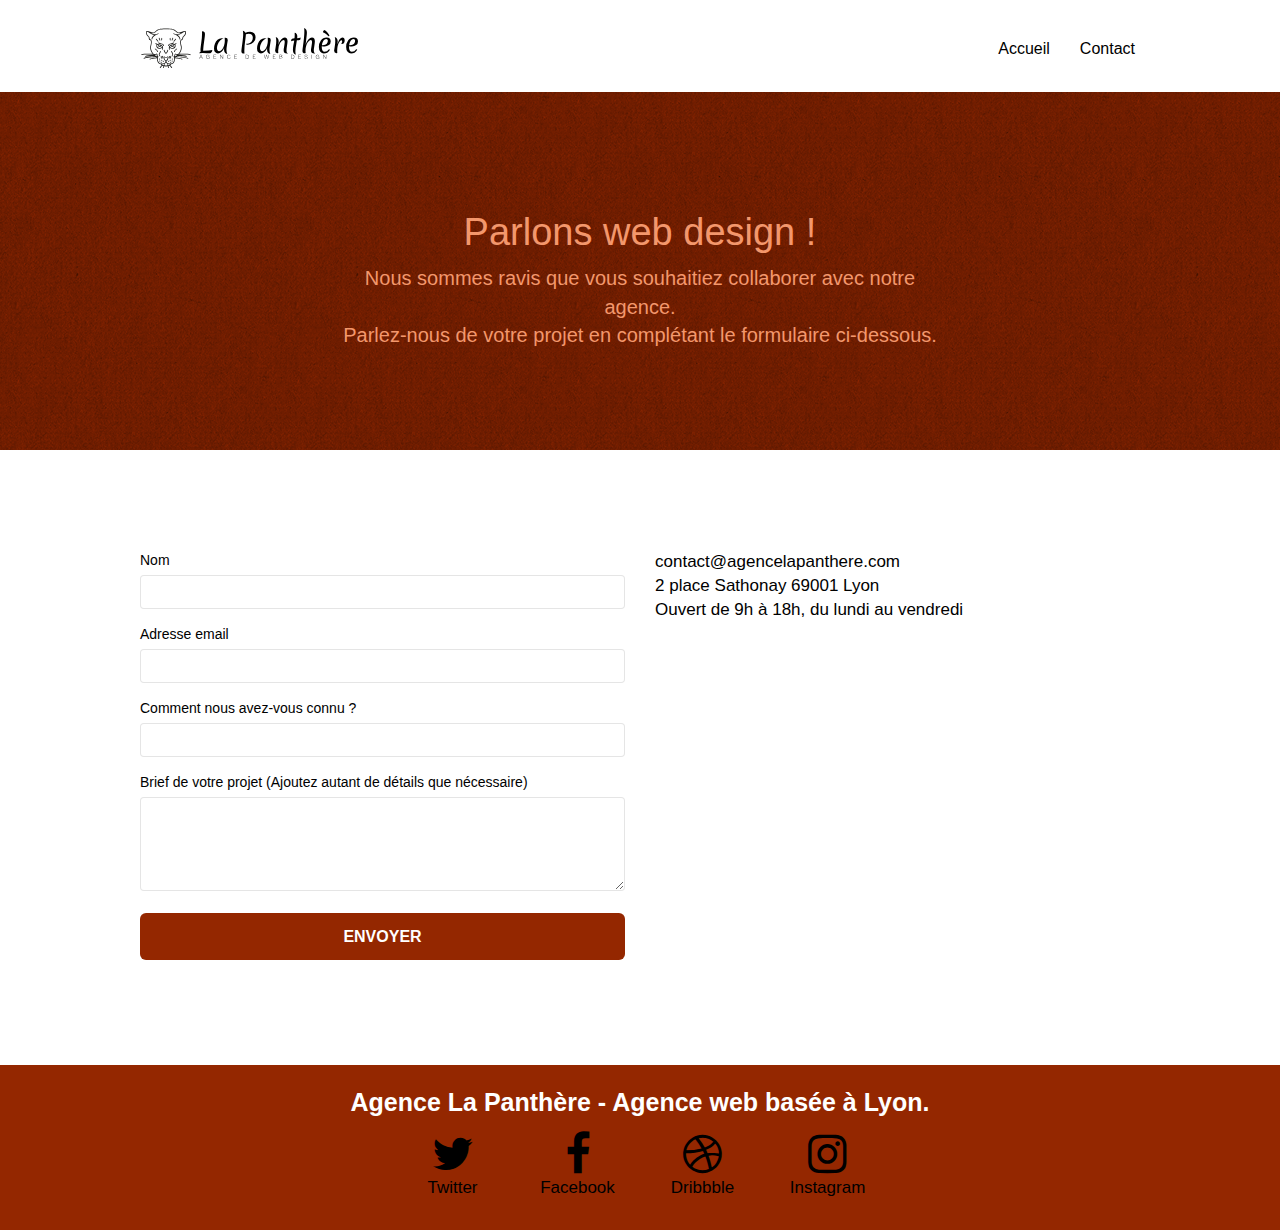
==== commit 89e97b3a: "validator" ====
--- a/contact.html
+++ b/contact.html
@@ -199,6 +199,7 @@
                       </div>
                     </a>
                   </div>
+                </div>
                   <div class="col-sm-3">
                     <div class="text-center">
                       <a
@@ -213,6 +214,7 @@
                       </a>
                     </div>
                   </div>
+                  
                   <div class="col-sm-3">
                     <div class="text-center">
                       <a
